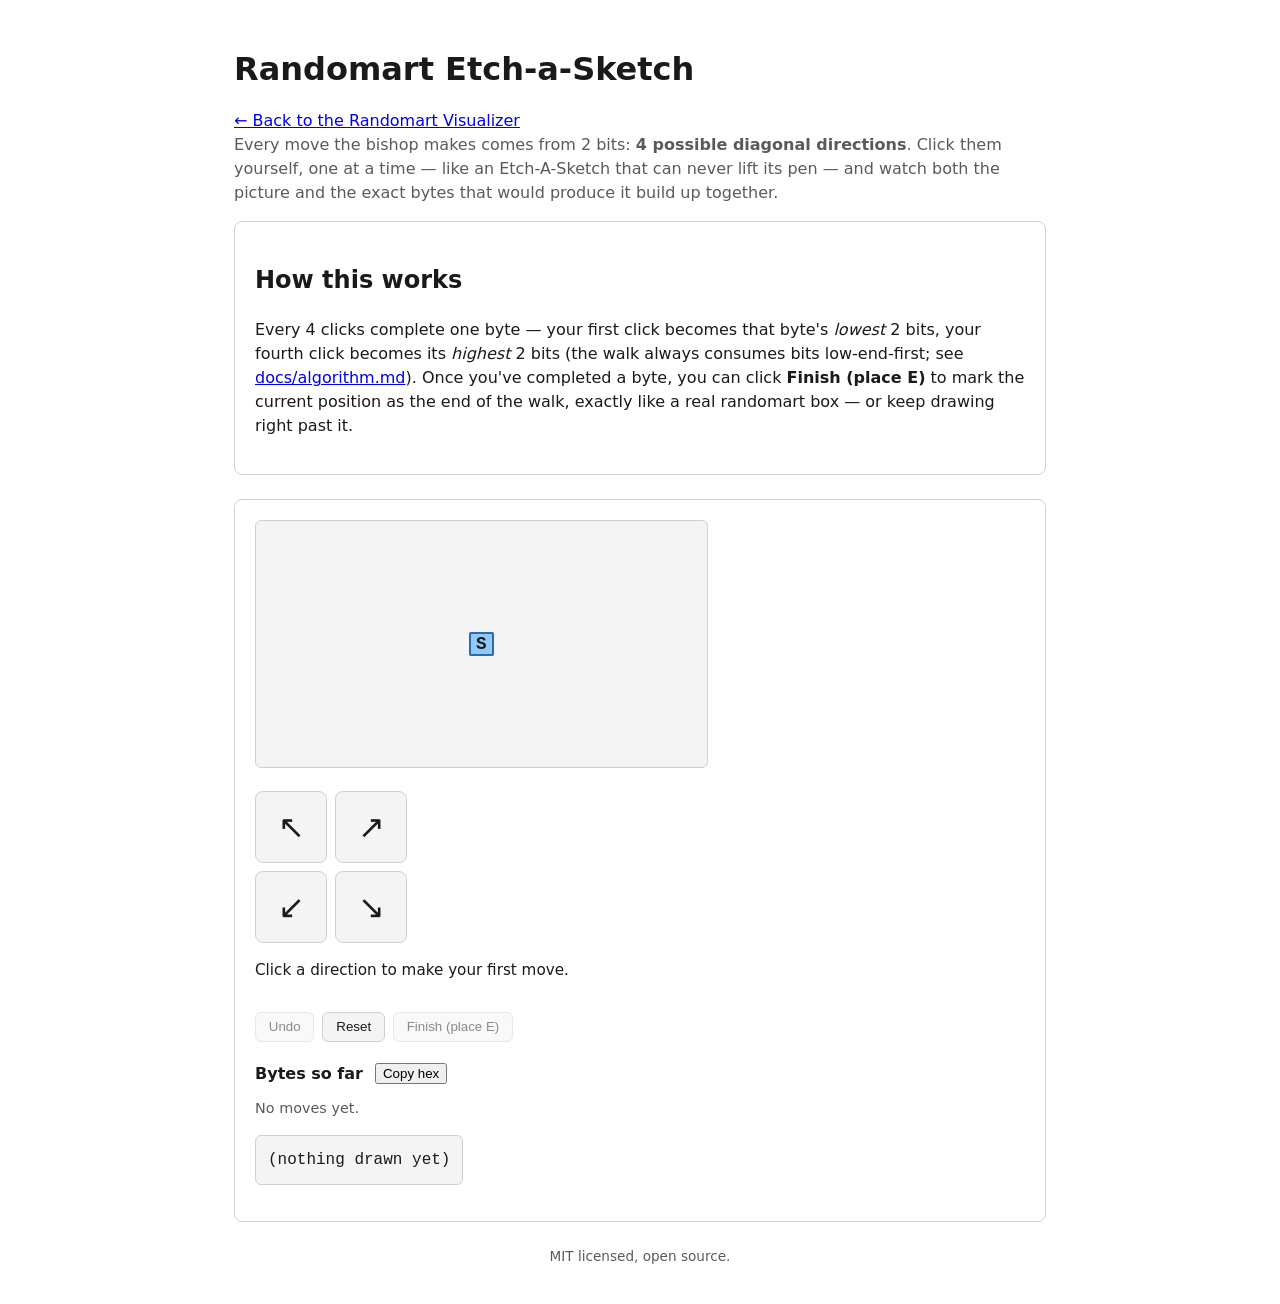
==== draw.html @ 80c62595 "Add Etch-a-Sketch draw tool (draw.html) A companion page where you build a randomart walk by hand in" ====
<!DOCTYPE html>
<html lang="en">
<head>
  <meta charset="UTF-8" />
  <meta name="viewport" content="width=device-width, initial-scale=1.0" />
  <title>Randomart Etch-a-Sketch</title>
  <meta
    name="description"
    content="Draw your own randomart by hand, one diagonal move at a time, and watch the hex that would produce it build up as you go."
  />
  <link rel="stylesheet" href="css/style.css" />
</head>
<body>
  <header class="page-header">
    <h1>Randomart Etch-a-Sketch</h1>
    <p class="subtitle">
      <a href="index.html">← Back to the Randomart Visualizer</a><br />
      Every move the bishop makes comes from 2 bits: <strong>4 possible diagonal directions</strong>. Click them
      yourself, one at a time — like an Etch-A-Sketch that can never lift its pen — and watch both the picture and
      the exact bytes that would produce it build up together.
    </p>
  </header>

  <main>
    <section class="explainer" aria-labelledby="explainer-heading">
      <h2 id="explainer-heading">How this works</h2>
      <p>
        Every 4 clicks complete one byte — your first click becomes that byte's <em>lowest</em> 2 bits, your fourth
        click becomes its <em>highest</em> 2 bits (the walk always consumes bits low-end-first; see
        <a href="docs/algorithm.md">docs/algorithm.md</a>). Once you've completed a byte, you can click
        <strong>Finish (place E)</strong> to mark the current position as the end of the walk, exactly like a real
        randomart box — or keep drawing right past it.
      </p>
    </section>

    <section class="visualization" aria-labelledby="viz-heading">
      <h2 id="viz-heading" class="visually-hidden">Drawing</h2>

      <div id="grid" class="grid-container"></div>

      <div class="dpad" role="group" aria-label="Move direction">
        <button id="btn-up-left" type="button" class="dpad-btn dpad-ul" aria-label="Up-left">↖</button>
        <button id="btn-up-right" type="button" class="dpad-btn dpad-ur" aria-label="Up-right">↗</button>
        <button id="btn-down-left" type="button" class="dpad-btn dpad-dl" aria-label="Down-left">↙</button>
        <button id="btn-down-right" type="button" class="dpad-btn dpad-dr" aria-label="Down-right">↘</button>
      </div>

      <p id="narration" class="narration" aria-live="polite"></p>

      <div class="transport">
        <button id="btn-undo" type="button">Undo</button>
        <button id="btn-reset" type="button">Reset</button>
        <button id="btn-finish" type="button">Finish (place E)</button>
      </div>

      <div class="final-box-wrap">
        <h3>Bytes so far <button id="btn-copy" type="button">Copy hex</button></h3>
        <p id="byte-progress" class="mode-note"></p>
        <pre id="hex-output" class="final-box"></pre>
        <p>
          <a id="open-in-main" href="index.html">Open these bytes in the main tool (Raw mode) →</a>
        </p>
      </div>
    </section>
  </main>

  <footer class="page-footer">
    <p>MIT licensed, open source.</p>
  </footer>

  <script type="module" src="js/drawMain.js"></script>
</body>
</html>
---- css/style.css ----
:root {
  --bg: #ffffff;
  --fg: #1a1a1a;
  --muted: #5a5a5a;
  --border: #d0d0d0;
  --accent: #2b6cb0;
  --accent-fg: #ffffff;
  --error-bg: #fdecea;
  --error-fg: #86181d;
  --code-bg: #f4f4f4;
  --cell-bg: #f4f4f4;
  --cell-current-bg: #ffe08a;
  --cell-start-bg: #90caf9;
  --cell-end-bg: #a5d6a7;
  color-scheme: light dark;
}

@media (prefers-color-scheme: dark) {
  :root {
    --bg: #14181f;
    --fg: #e6e6e6;
    --muted: #a0a0a0;
    --border: #3a3f4a;
    --accent: #6fa8dc;
    --accent-fg: #10151c;
    --error-bg: #3a1f21;
    --error-fg: #f7b4b4;
    --code-bg: #1d222b;
    --cell-bg: #1d222b;
    --cell-current-bg: #6b5200;
    --cell-start-bg: #1c4a72;
    --cell-end-bg: #1f4a24;
  }
}

* {
  box-sizing: border-box;
}

body {
  background: var(--bg);
  color: var(--fg);
  font-family: system-ui, -apple-system, "Segoe UI", sans-serif;
  line-height: 1.5;
  max-width: 860px;
  margin: 0 auto;
  padding: 1.5rem;
}

.visually-hidden {
  position: absolute;
  width: 1px;
  height: 1px;
  overflow: hidden;
  clip: rect(0 0 0 0);
  white-space: nowrap;
}

code {
  background: var(--code-bg);
  padding: 0.1em 0.35em;
  border-radius: 3px;
  font-size: 0.95em;
}

.page-header h1 {
  margin-bottom: 0.25rem;
}

.subtitle {
  color: var(--muted);
}

.explainer,
.controls,
.visualization {
  border: 1px solid var(--border);
  border-radius: 8px;
  padding: 1.25rem;
  margin-bottom: 1.5rem;
}

fieldset {
  border: 1px solid var(--border);
  border-radius: 6px;
  margin-bottom: 0.75rem;
}

fieldset label {
  margin-right: 1rem;
  display: inline-block;
}

.mode-note {
  color: var(--muted);
  font-size: 0.9rem;
  margin-top: -0.25rem;
}

.input-label {
  display: block;
  margin-top: 0.75rem;
  margin-bottom: 0.25rem;
  font-weight: 600;
}

textarea {
  width: 100%;
  font-family: ui-monospace, SFMono-Regular, Menlo, Consolas, monospace;
  font-size: 0.95rem;
  padding: 0.5rem;
  background: var(--code-bg);
  color: var(--fg);
  border: 1px solid var(--border);
  border-radius: 6px;
  resize: vertical;
}

.error {
  background: var(--error-bg);
  color: var(--error-fg);
  padding: 0.5rem 0.75rem;
  border-radius: 6px;
  margin-top: 0.5rem;
}

.example-hint {
  font-size: 0.9rem;
  color: var(--muted);
  margin-top: 0.5rem;
}

.example-hint button {
  margin-left: 0.25rem;
  padding: 0.25rem 0.6rem;
  border-radius: 6px;
  border: 1px solid var(--border);
  background: var(--code-bg);
  color: var(--fg);
  cursor: pointer;
  font-size: 0.85rem;
}

.example-hint button:hover {
  border-color: var(--accent);
}

.byte-dump-wrap {
  margin-top: 1rem;
}

.byte-dump-label {
  display: block;
  color: var(--muted);
  font-size: 0.85rem;
  margin-bottom: 0.25rem;
}

.byte-dump {
  font-family: ui-monospace, SFMono-Regular, Menlo, Consolas, monospace;
  overflow-x: auto;
  white-space: nowrap;
  padding: 0.25rem;
}

.byte-dump .byte {
  display: inline-block;
  padding: 0.1em 0.3em;
  margin-right: 0.15em;
  border-radius: 3px;
}

.byte-dump .byte--current {
  background: var(--cell-current-bg);
  font-weight: 700;
}

.grid-container {
  display: inline-block;
  border: 1px solid var(--border);
  padding: 0.5rem;
  border-radius: 6px;
  background: var(--code-bg);
  overflow-x: auto;
  max-width: 100%;
}

.randomart-grid {
  display: grid;
  grid-template-columns: repeat(var(--grid-w), 1.4em);
  gap: 1px;
  font-family: ui-monospace, SFMono-Regular, Menlo, Consolas, monospace;
  font-size: 1.1rem;
}

.randomart-grid .cell {
  display: flex;
  align-items: center;
  justify-content: center;
  width: 1.4em;
  height: 1.4em;
  background: var(--cell-bg);
  border-radius: 2px;
}

.randomart-grid .cell--start {
  background: var(--cell-start-bg);
  font-weight: 700;
}

.randomart-grid .cell--end {
  background: var(--cell-end-bg);
  font-weight: 700;
}

.randomart-grid .cell--current {
  outline: 2px solid var(--accent);
  outline-offset: -2px;
}

.dpad {
  display: grid;
  grid-template-columns: repeat(2, 4.5rem);
  grid-template-rows: repeat(2, 4.5rem);
  gap: 0.5rem;
  margin: 1rem 0;
  width: fit-content;
}

.dpad-btn {
  font-size: 2rem;
  border-radius: 8px;
  border: 1px solid var(--border);
  background: var(--code-bg);
  color: var(--fg);
  cursor: pointer;
}

.dpad-btn:hover {
  border-color: var(--accent);
  color: var(--accent);
}

.dpad-btn:active {
  background: var(--cell-current-bg);
}

.dpad-ul { grid-column: 1; grid-row: 1; }
.dpad-ur { grid-column: 2; grid-row: 1; }
.dpad-dl { grid-column: 1; grid-row: 2; }
.dpad-dr { grid-column: 2; grid-row: 2; }

.narration {
  min-height: 2.5em;
  margin-top: 0.75rem;
  font-size: 0.95rem;
}

.narration .bit-highlight {
  color: var(--accent);
  background: var(--cell-current-bg);
  padding: 0 0.15em;
  border-radius: 3px;
}

.transport {
  display: flex;
  flex-wrap: wrap;
  align-items: center;
  gap: 0.5rem;
  margin-top: 0.5rem;
}

.transport button {
  padding: 0.4rem 0.8rem;
  border-radius: 6px;
  border: 1px solid var(--border);
  background: var(--code-bg);
  color: var(--fg);
  cursor: pointer;
}

.transport button:hover:not(:disabled) {
  border-color: var(--accent);
}

.transport button:disabled {
  opacity: 0.5;
  cursor: not-allowed;
}

.scrubber-label,
.speed-label {
  display: inline-flex;
  align-items: center;
  gap: 0.4rem;
  font-size: 0.9rem;
  color: var(--muted);
}

.final-box-wrap {
  margin-top: 1.25rem;
}

.final-box-wrap h3 {
  display: flex;
  align-items: center;
  gap: 0.75rem;
  font-size: 1rem;
}

.final-box {
  font-family: ui-monospace, SFMono-Regular, Menlo, Consolas, monospace;
  font-size: 1rem;
  background: var(--code-bg);
  border: 1px solid var(--border);
  border-radius: 6px;
  padding: 0.75rem;
  overflow-x: auto;
  width: fit-content;
  max-width: 100%;
}

.page-footer {
  color: var(--muted);
  font-size: 0.85rem;
  text-align: center;
}

@media (prefers-reduced-motion: reduce) {
  * {
    scroll-behavior: auto !important;
  }
}
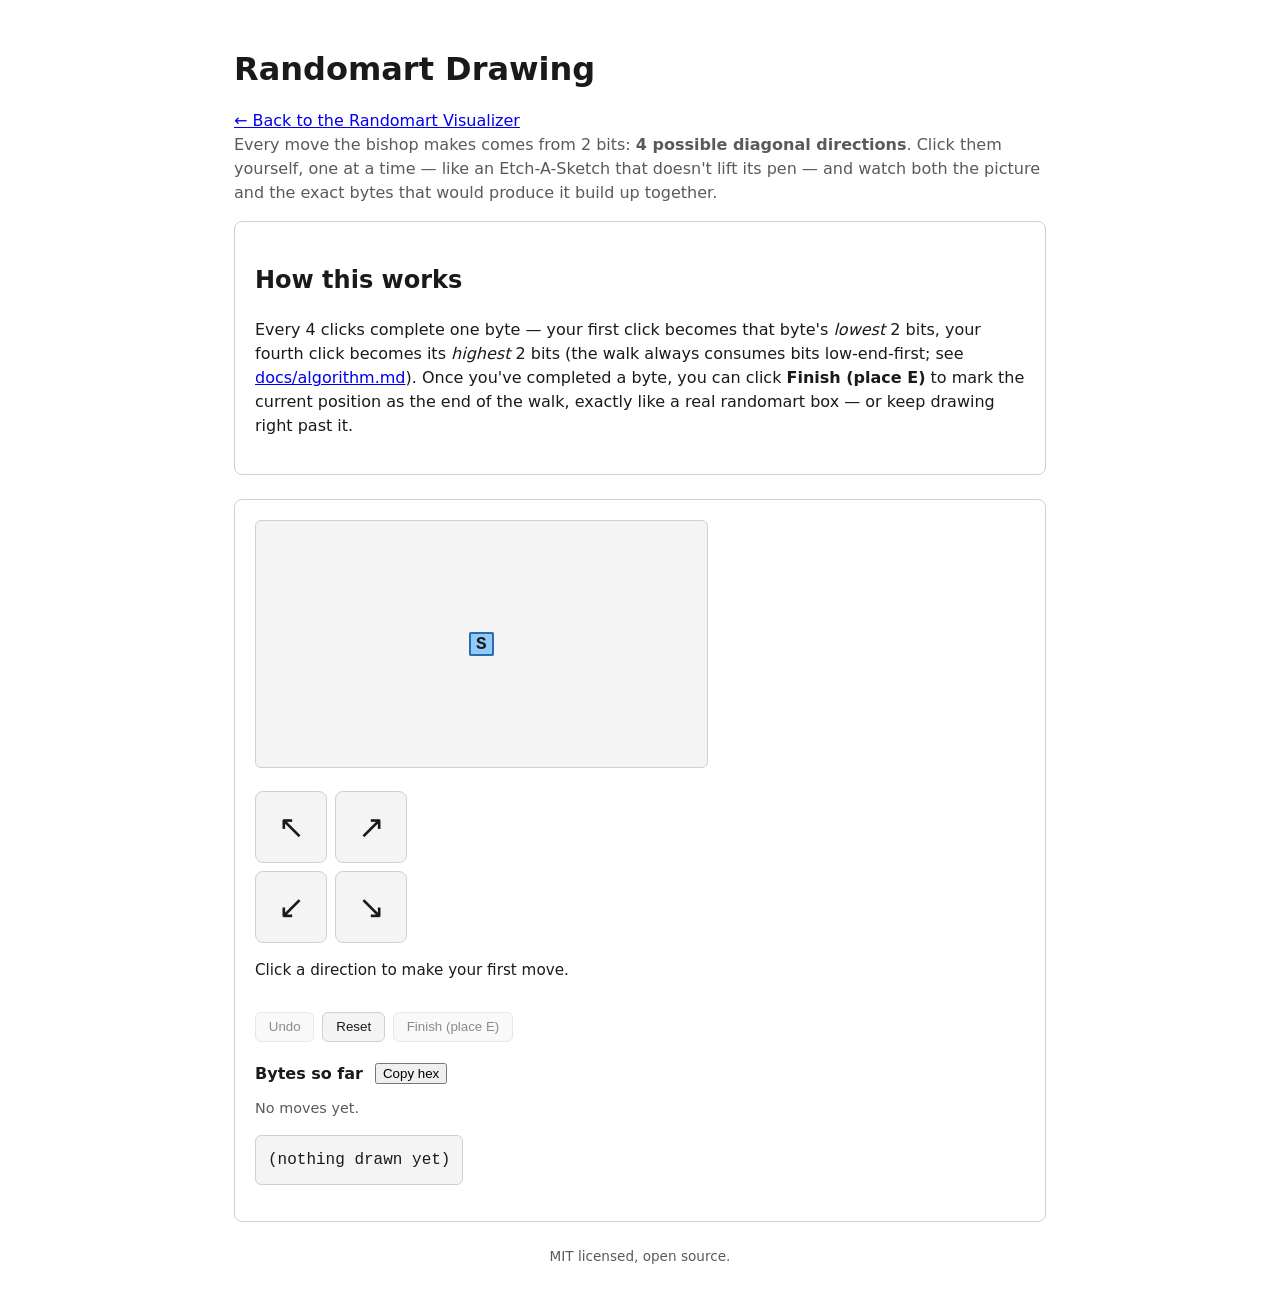
==== commit a1a8f2c7: "fixed wording" ====
--- a/draw.html
+++ b/draw.html
@@ -3,7 +3,7 @@
 <head>
   <meta charset="UTF-8" />
   <meta name="viewport" content="width=device-width, initial-scale=1.0" />
-  <title>Randomart Etch-a-Sketch</title>
+  <title>Randomart Drawing</title>
   <meta
     name="description"
     content="Draw your own randomart by hand, one diagonal move at a time, and watch the hex that would produce it build up as you go."
@@ -12,11 +12,11 @@
 </head>
 <body>
   <header class="page-header">
-    <h1>Randomart Etch-a-Sketch</h1>
+    <h1>Randomart Drawing</h1>
     <p class="subtitle">
       <a href="index.html">← Back to the Randomart Visualizer</a><br />
       Every move the bishop makes comes from 2 bits: <strong>4 possible diagonal directions</strong>. Click them
-      yourself, one at a time — like an Etch-A-Sketch that can never lift its pen — and watch both the picture and
+      yourself, one at a time — like an Etch-A-Sketch that doesn't lift its pen — and watch both the picture and
       the exact bytes that would produce it build up together.
     </p>
   </header>
